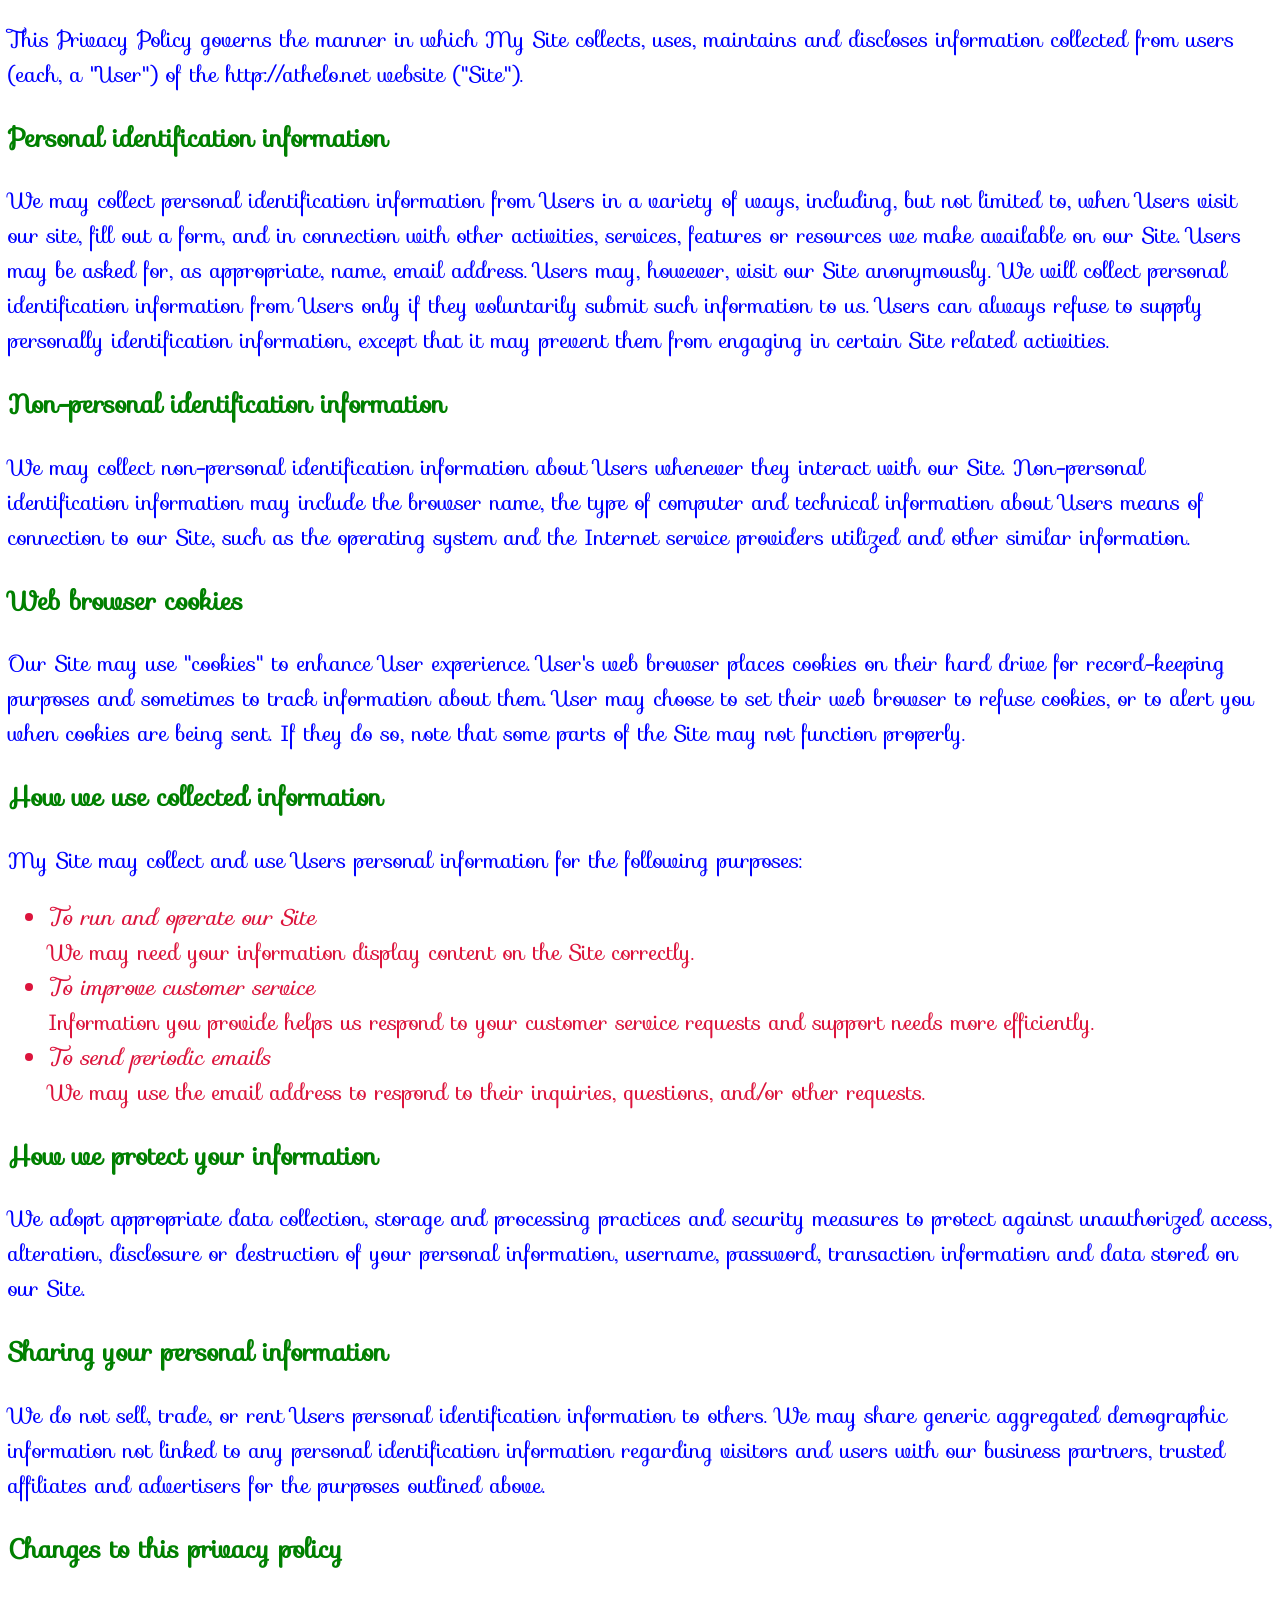
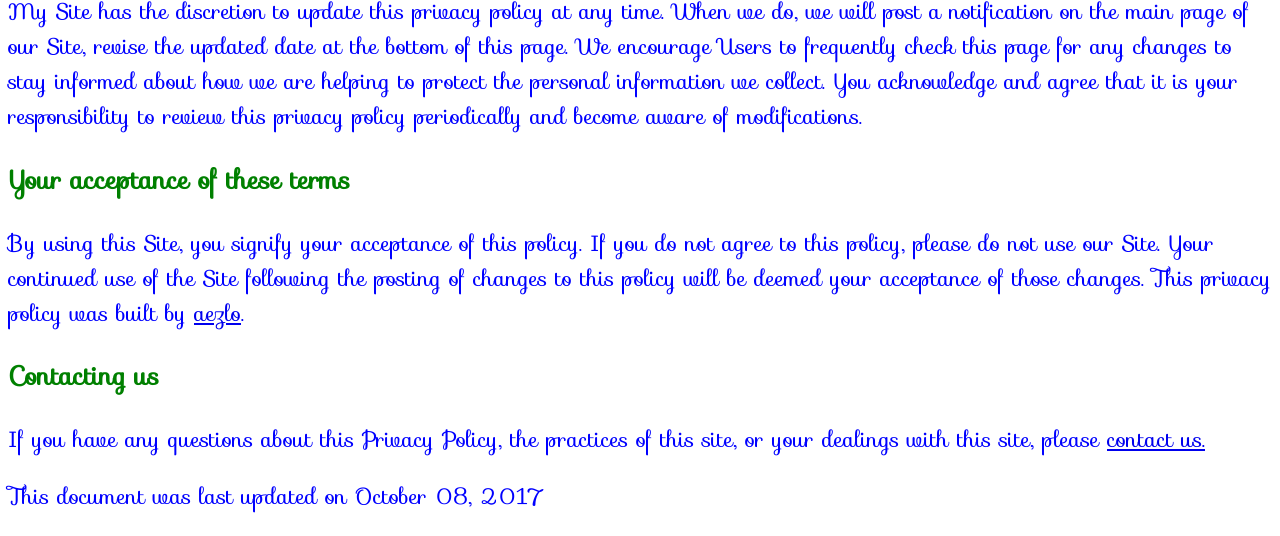
==== index.html @ 2857df49 "Update index.html" ====
<!Doctype html>
 <html>
  <meta charset="utf-8">
  <link href="https://fonts.googleapis.com/css?family=Sofia" rel="stylesheet">
  <link href="style.css" rel="stylesheet">
  <body>
   <p>This Privacy Policy governs the manner in which My Site collects, uses, maintains and discloses information collected from users (each, a "User") of the http://athelo.net website ("Site").</p>

<h3>Personal identification information</h3>
<p>We may collect personal identification information from Users in a variety of ways, including, but not limited to, when Users visit our site, fill out a form, and in connection with other activities, services, features or resources we make available on our Site. Users may be asked for, as appropriate, name, email address. Users may, however, visit our Site anonymously. We will collect personal identification information from Users only if they voluntarily submit such information to us. Users can always refuse to supply personally identification information, except that it may prevent them from engaging in certain Site related activities.</p>

<h3>Non-personal identification information</h3>
<p>We may collect non-personal identification information about Users whenever they interact with our Site. Non-personal identification information may include the browser name, the type of computer and technical information about Users means of connection to our Site, such as the operating system and the Internet service providers utilized and other similar information.</p>

<h3>Web browser cookies</h3>
<p>Our Site may use "cookies" to enhance User experience. User's web browser places cookies on their hard drive for record-keeping purposes and sometimes to track information about them. User may choose to set their web browser to refuse cookies, or to alert you when cookies are being sent. If they do so, note that some parts of the Site may not function properly.</p>

<h3>How we use collected information</h3>
<p>My Site may collect and use Users personal information for the following purposes:</p>
<ul>
  <li>
    <i>To run and operate our Site</i><br/>
    We may need your information display content on the Site correctly.
  </li>
  <li>
    <i>To improve customer service</i><br/>
    Information you provide helps us respond to your customer service requests and support needs more efficiently.
  </li>
  <li>
    <i>To send periodic emails</i><br/>
    We may use the email address to respond to their inquiries, questions, and/or other requests. 
  </li>
</ul>

<h3>How we protect your information</h3>
<p>We adopt appropriate data collection, storage and processing practices and security measures to protect against unauthorized access, alteration, disclosure or destruction of your personal information, username, password, transaction information and data stored on our Site.</p>

<h3>Sharing your personal information</h3>
<p>We do not sell, trade, or rent Users personal identification information to others. We may share generic aggregated demographic information not linked to any personal identification information regarding visitors and users with our business partners, trusted affiliates and advertisers for the purposes outlined above. </p>

<h3>Changes to this privacy policy</h3>
<p>My Site has the discretion to update this privacy policy at any time. When we do, we will post a notification on the main page of our Site, revise the updated date at the bottom of this page. We encourage Users to frequently check this page for any changes to stay informed about how we are helping to protect the personal information we collect. You acknowledge and agree that it is your responsibility to review this privacy policy periodically and become aware of modifications.</p>

<h3>Your acceptance of these terms</h3>
<p>By using this Site, you signify your acceptance of this policy. If you do not agree to this policy, please do not use our Site. Your continued use of the Site following the posting of changes to this policy will be deemed your acceptance of those changes. This privacy policy was built by <a href="http://athelo.net/" target="_blank">aezlo</a>.</p>

<h3>Contacting us</h3>
<p>If you have any questions about this Privacy Policy, the practices of this site, or your dealings with this site, please <a href="malito:aezlo@myself.com">contact us.</a></p>

<p>This document was last updated on October 08, 2017</p>
---- style.css ----
body {
 color: blue;
 font-family: "Sofia"; font-size: 22px;
}

h3 {
 color: green;
}

li {
 color: crimson;
}
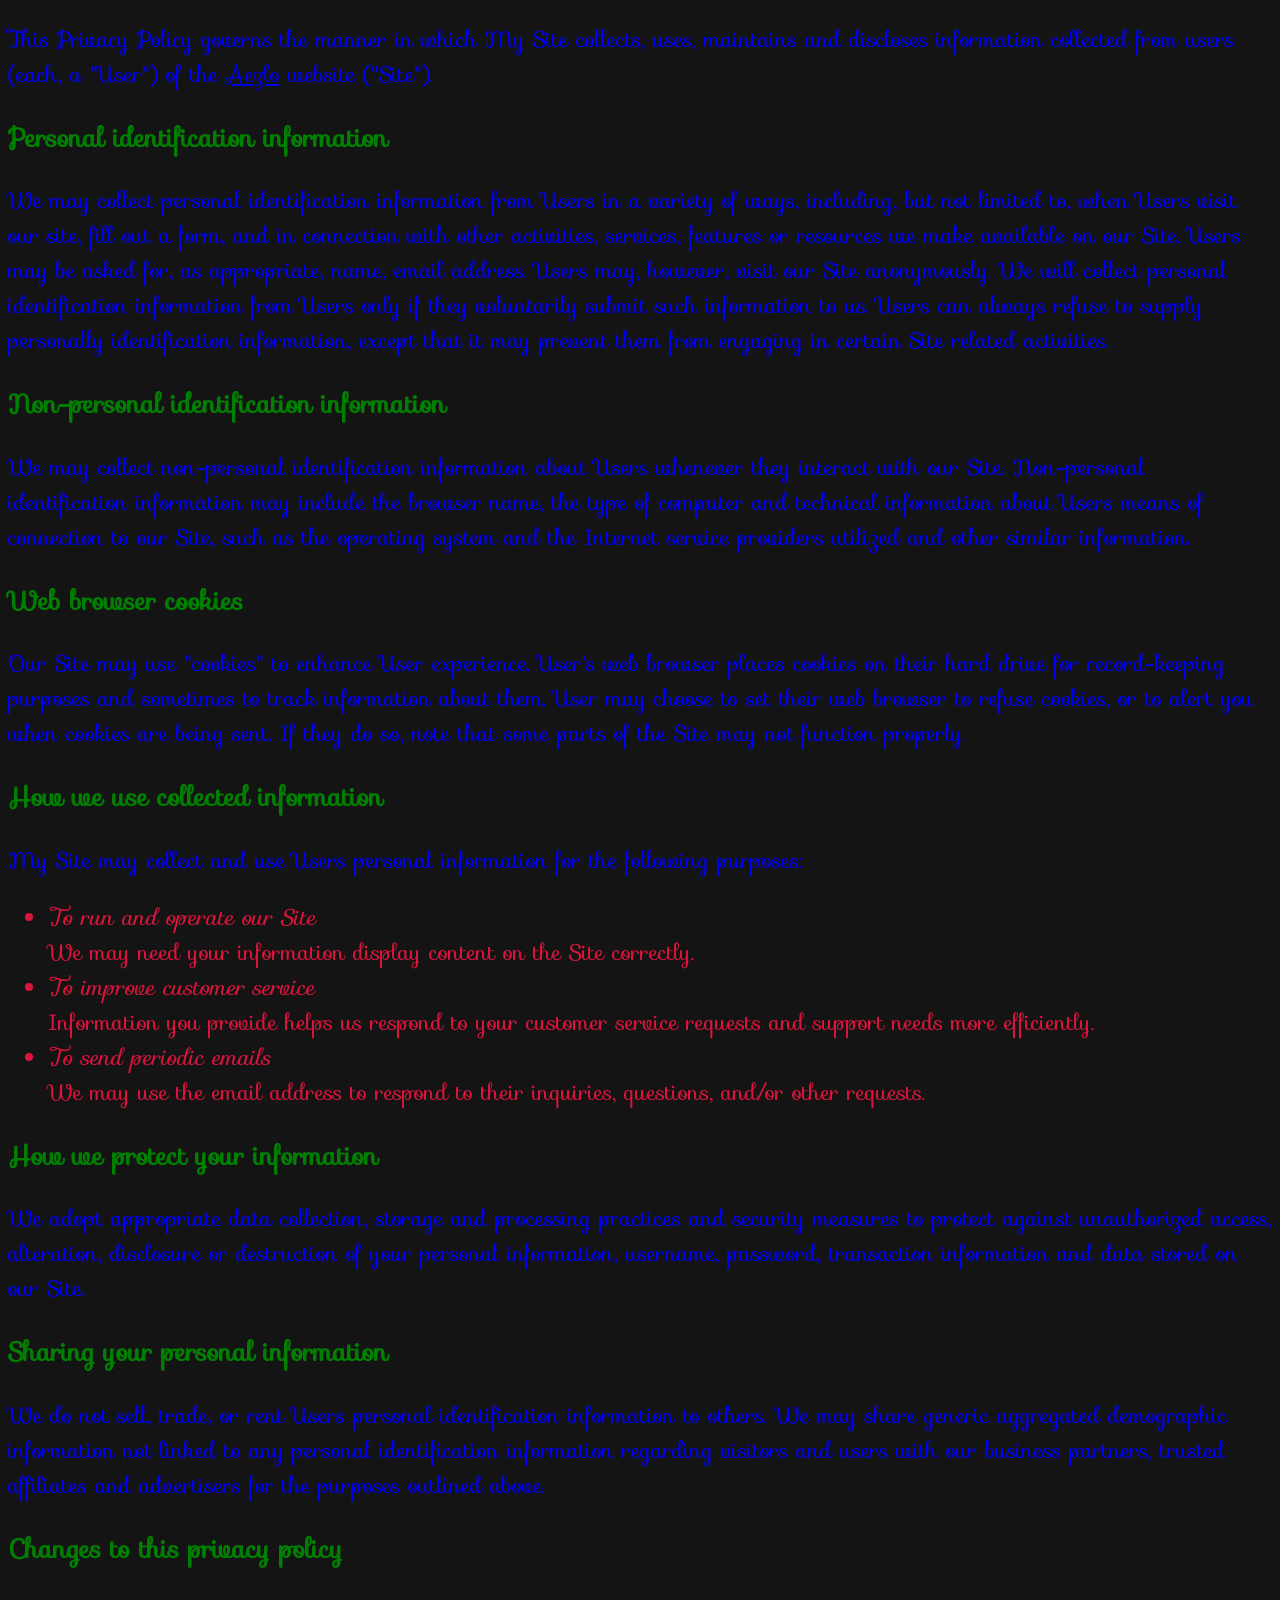
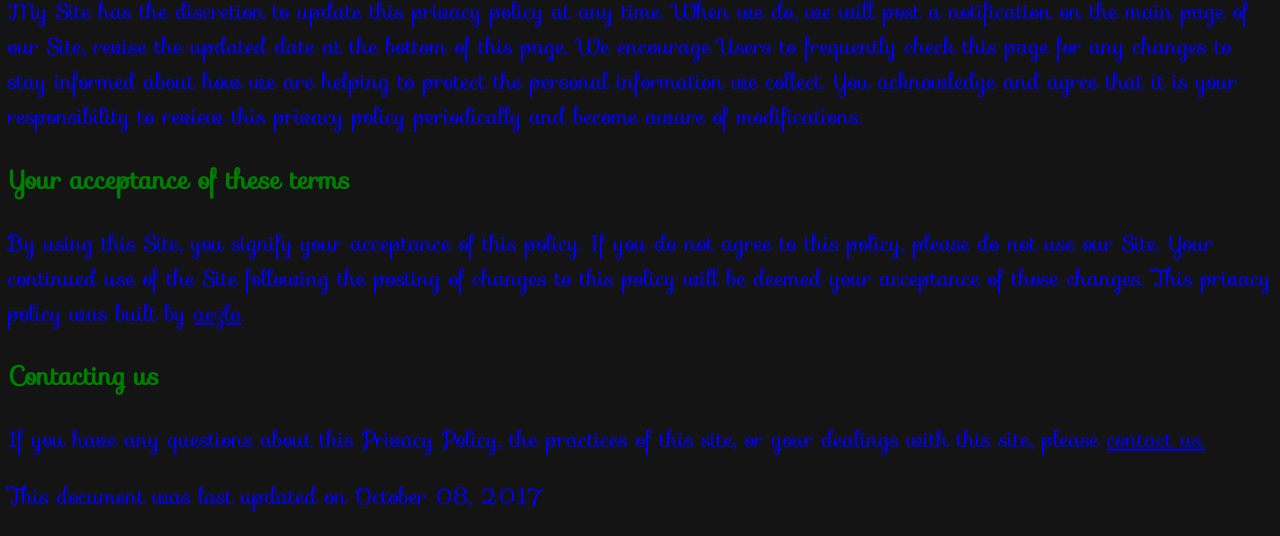
==== commit 7582a63c: "Update index.html" ====
--- a/index.html
+++ b/index.html
@@ -4,7 +4,7 @@
   <link href="https://fonts.googleapis.com/css?family=Sofia" rel="stylesheet">
   <link href="style.css" rel="stylesheet">
   <body>
-   <p>This Privacy Policy governs the manner in which My Site collects, uses, maintains and discloses information collected from users (each, a "User") of the http://athelo.net website ("Site").</p>
+   <p>This Privacy Policy governs the manner in which My Site collects, uses, maintains and discloses information collected from users (each, a "User") of the <a href="http://athelo.net">Aezlo</a> website ("Site").</p>
 
 <h3>Personal identification information</h3>
 <p>We may collect personal identification information from Users in a variety of ways, including, but not limited to, when Users visit our site, fill out a form, and in connection with other activities, services, features or resources we make available on our Site. Users may be asked for, as appropriate, name, email address. Users may, however, visit our Site anonymously. We will collect personal identification information from Users only if they voluntarily submit such information to us. Users can always refuse to supply personally identification information, except that it may prevent them from engaging in certain Site related activities.</p>
--- a/style.css
+++ b/style.css
@@ -1,6 +1,7 @@
 body {
  color: blue;
  font-family: "Sofia"; font-size: 22px;
+ background-color: #141414;
 }
 
 h3 {
@@ -10,3 +11,4 @@
 li {
  color: crimson;
 }
+
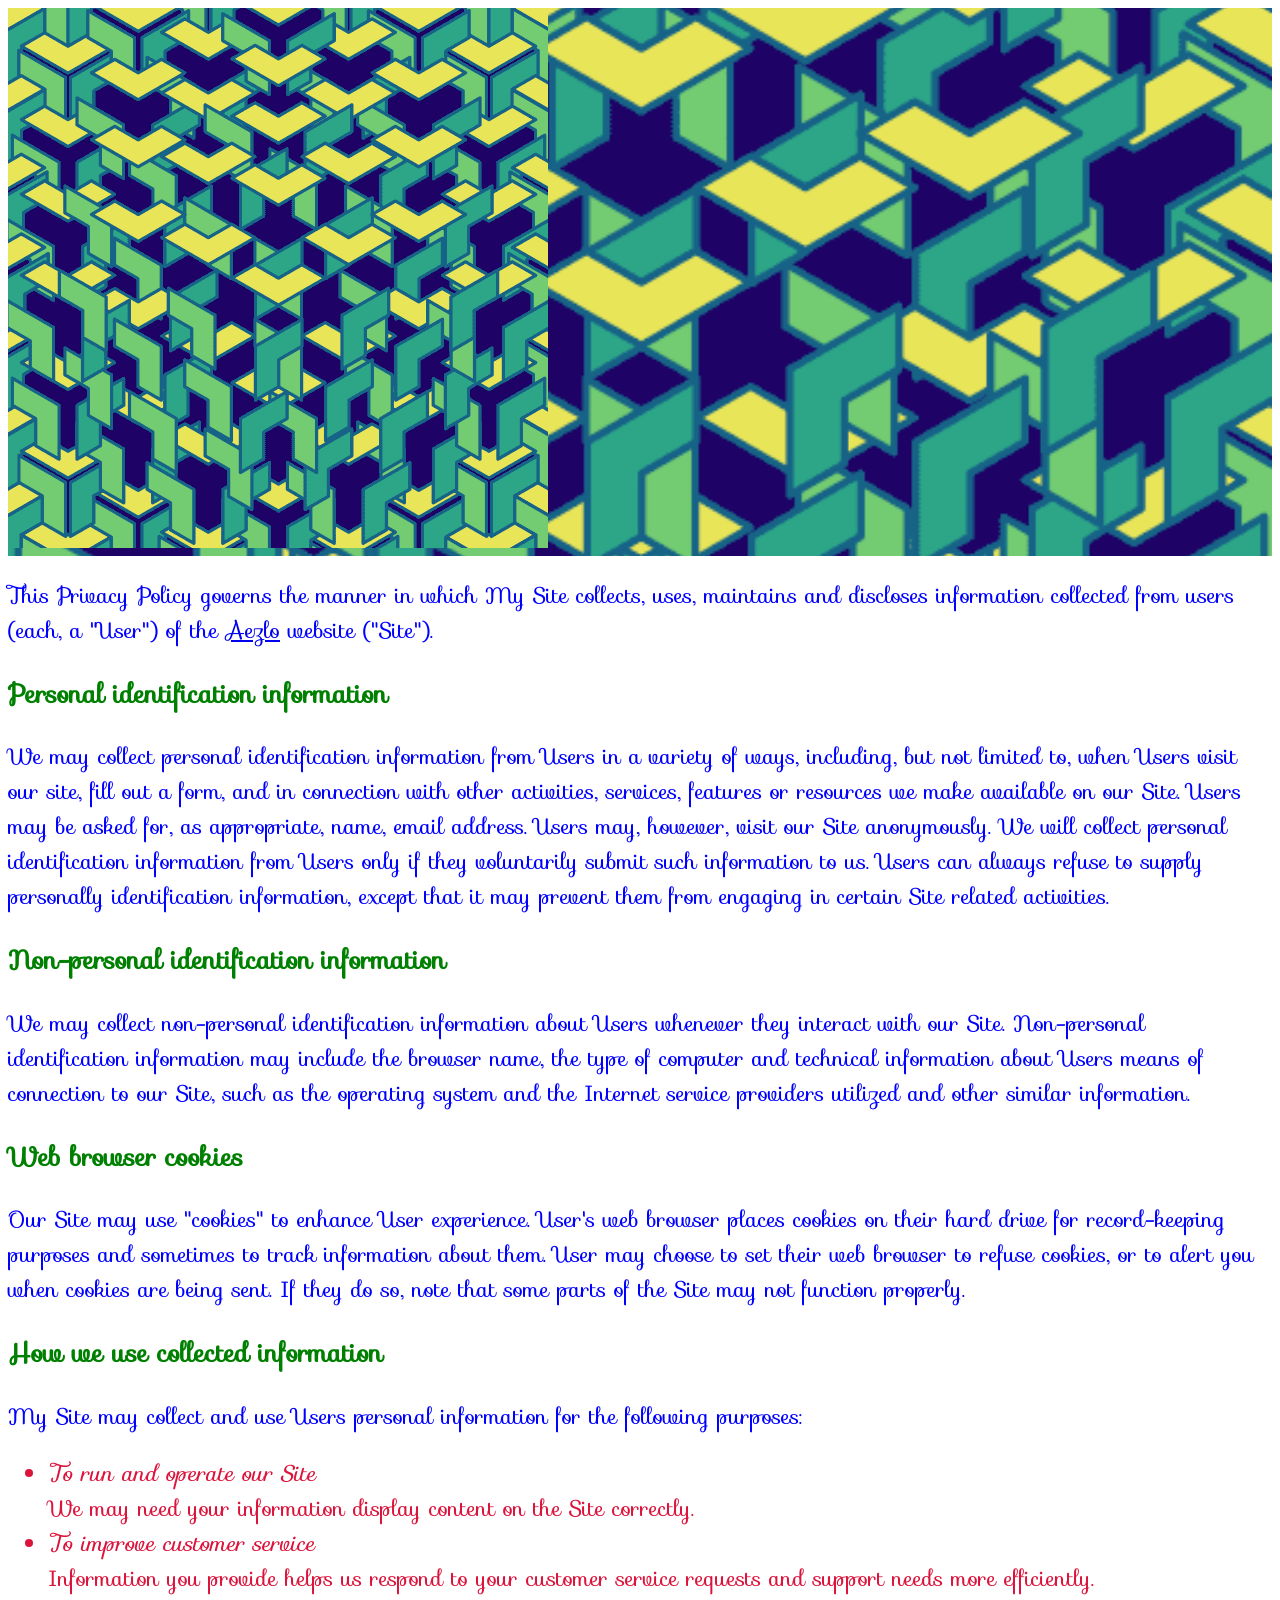
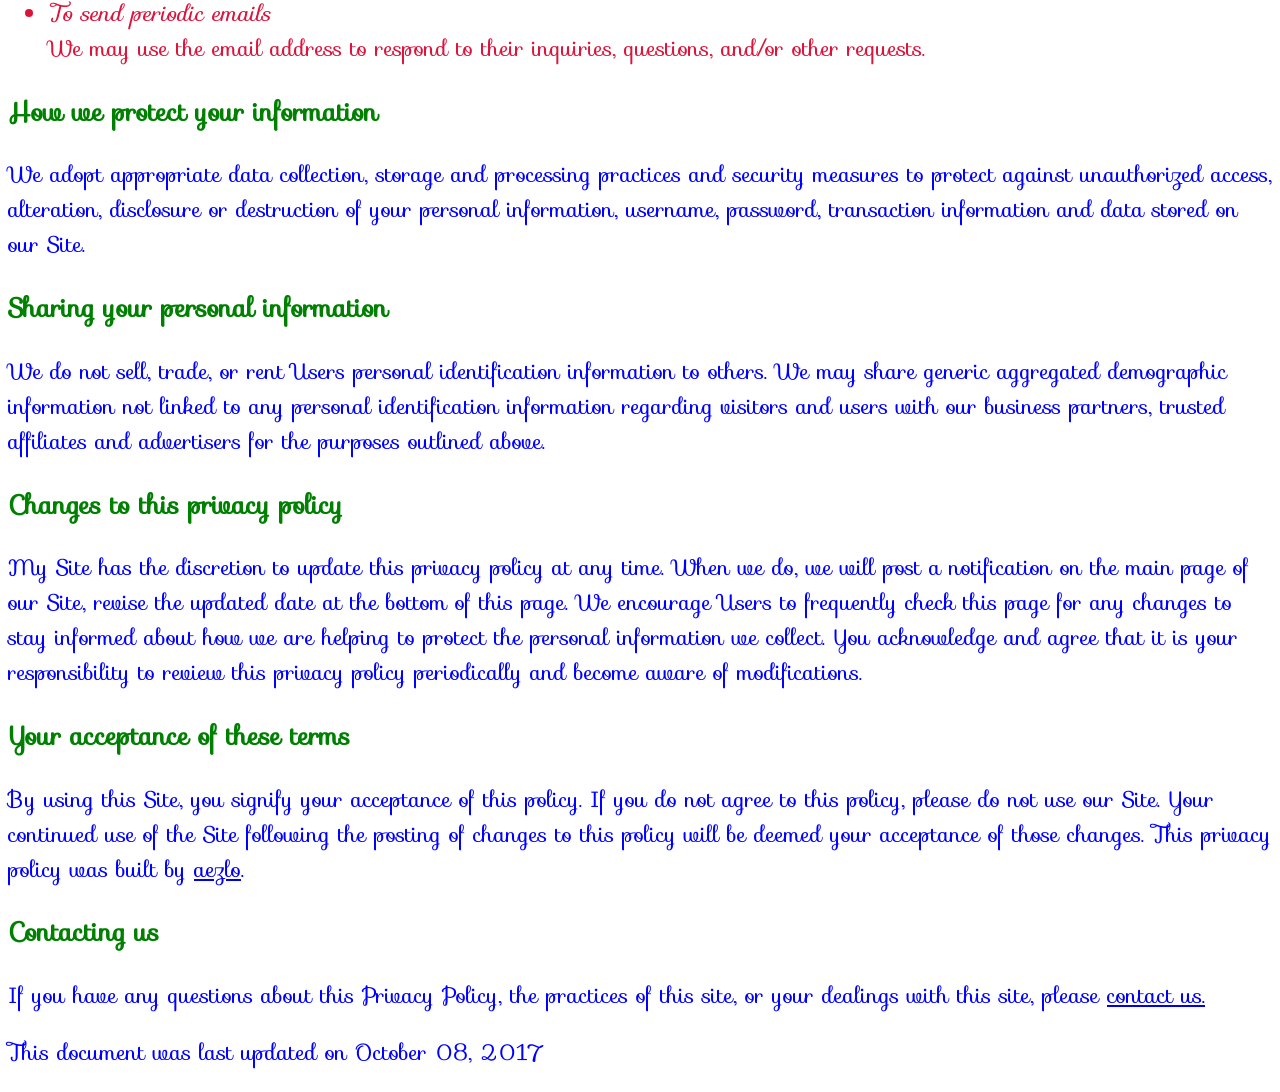
==== commit 3e5566d6: "Update index.html" ====
--- a/index.html
+++ b/index.html
@@ -4,6 +4,9 @@
   <link href="https://fonts.googleapis.com/css?family=Sofia" rel="stylesheet">
   <link href="style.css" rel="stylesheet">
   <body>
+   <div class="bgimg">
+    <img src="/img/pattern.gif" alt="pattern"></img>
+   </div>
    <p>This Privacy Policy governs the manner in which My Site collects, uses, maintains and discloses information collected from users (each, a "User") of the <a href="http://athelo.net">Aezlo</a> website ("Site").</p>
 
 <h3>Personal identification information</h3>
--- a/style.css
+++ b/style.css
@@ -1,7 +1,6 @@
 body {
  color: blue;
  font-family: "Sofia"; font-size: 22px;
- background-color: #141414;
 }
 
 h3 {
@@ -12,3 +11,13 @@
  color: crimson;
 }
 
+.bgimg {
+    background-image: url('/img/pattern.gif');
+    height: 100%;
+    background-position: center;
+    background-size: cover;
+    position: relative;
+    color: white;
+    font-family: "Courier New", Courier, monospace;
+    font-size: 25px;
+}
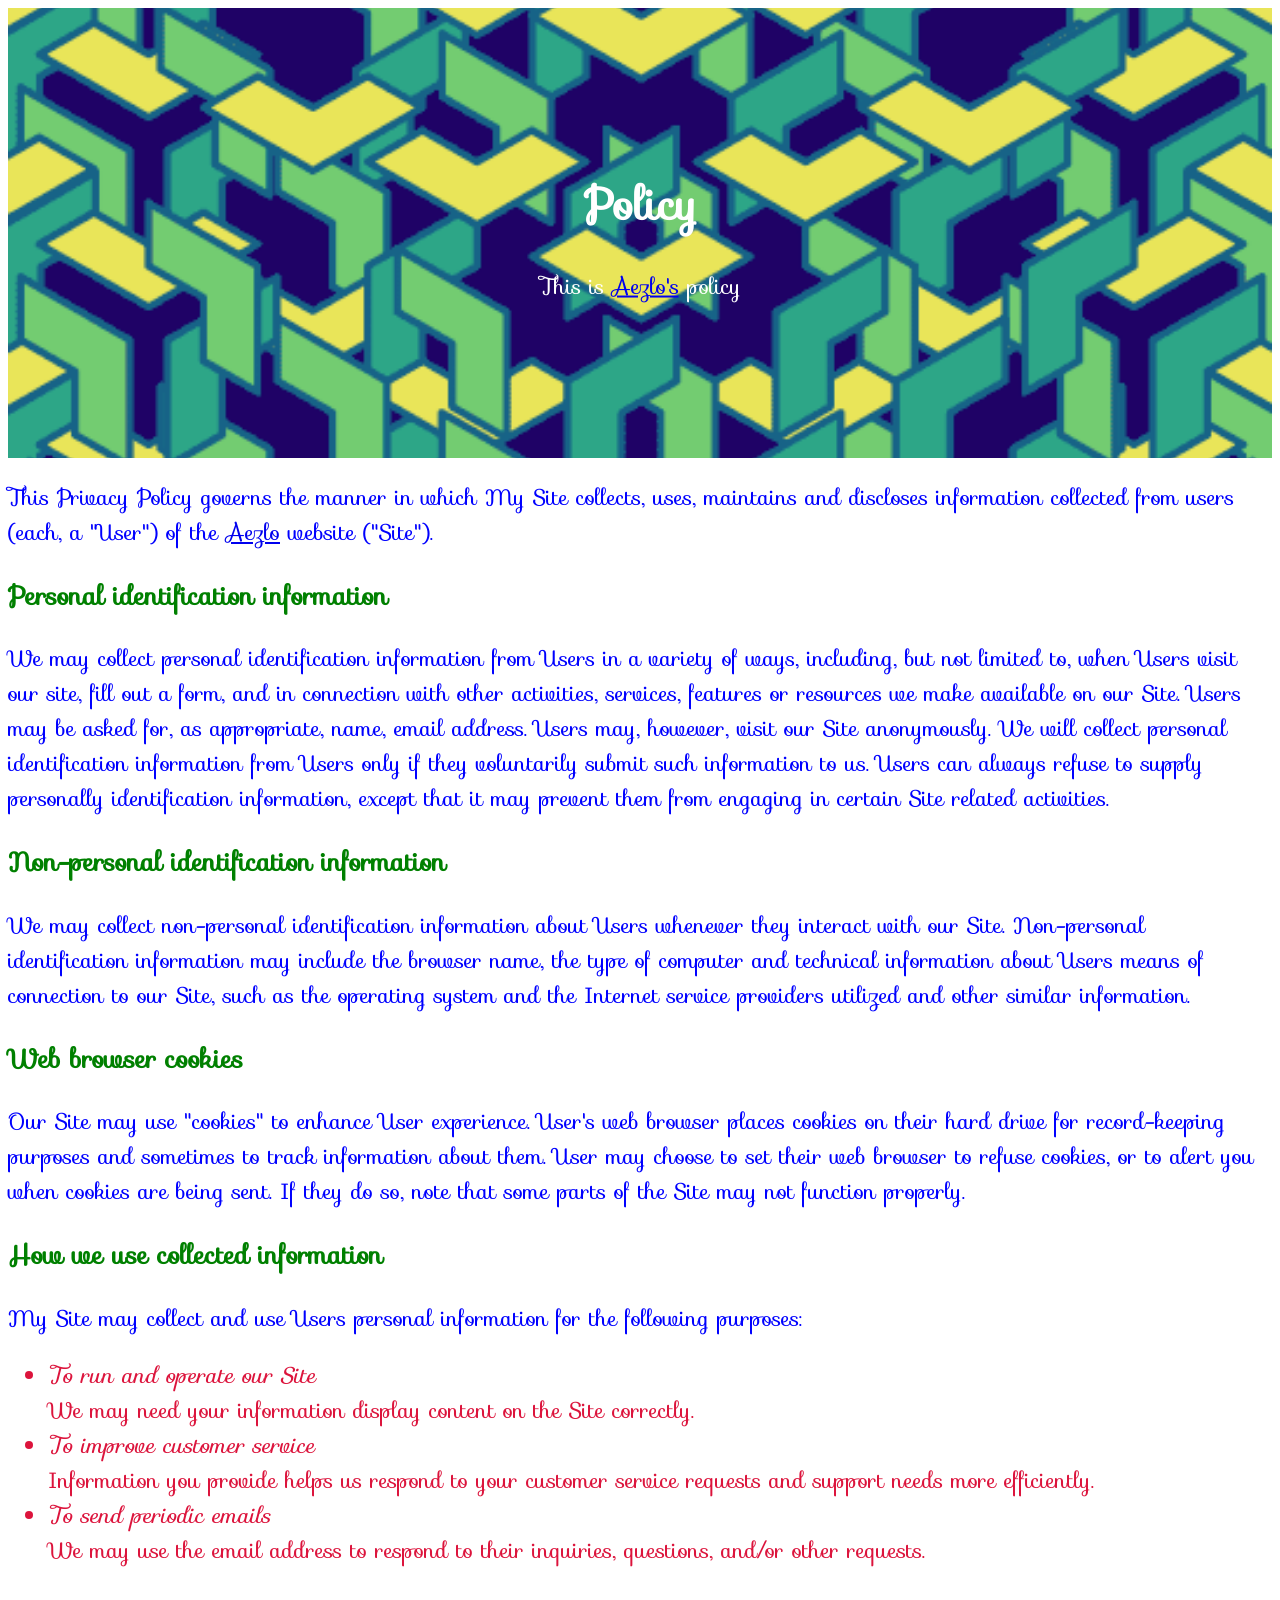
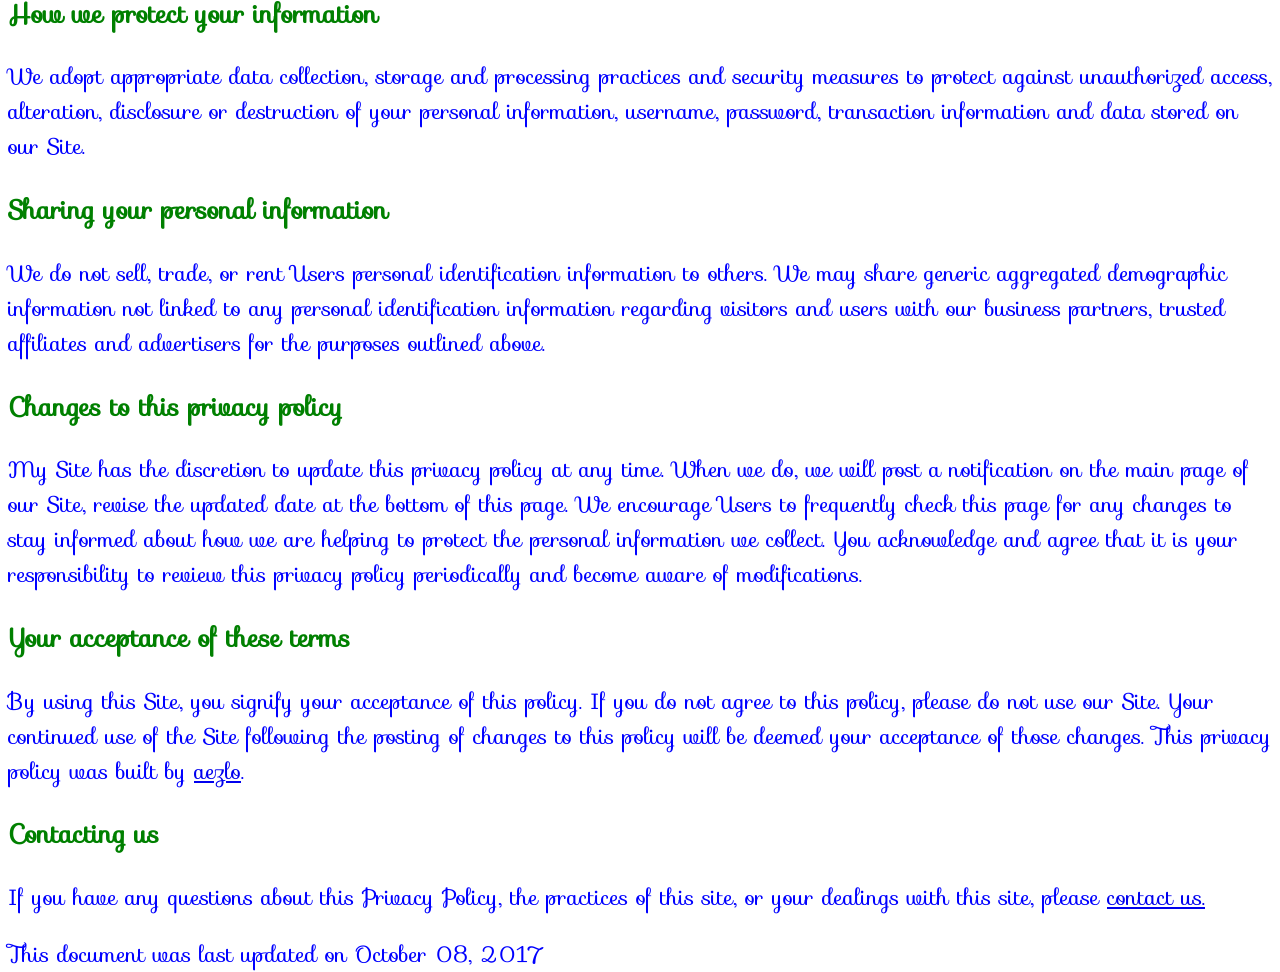
==== commit 573cdbb7: "Update index.html" ====
--- a/index.html
+++ b/index.html
@@ -4,9 +4,12 @@
   <link href="https://fonts.googleapis.com/css?family=Sofia" rel="stylesheet">
   <link href="style.css" rel="stylesheet">
   <body>
-   <div class="bgimg">
-    <img src="/img/pattern.gif" alt="pattern"></img>
-   </div>
+   <div class="hero-image">
+    <div class="hero-text">
+     <h1>Policy</h1>
+     <p>This is <a href="athelo.net">Aezlo's</a> policy</p>
+    </div>
+</div>
    <p>This Privacy Policy governs the manner in which My Site collects, uses, maintains and discloses information collected from users (each, a "User") of the <a href="http://athelo.net">Aezlo</a> website ("Site").</p>
 
 <h3>Personal identification information</h3>
--- a/style.css
+++ b/style.css
@@ -11,13 +11,31 @@
  color: crimson;
 }
 
-.bgimg {
-    background-image: url('/img/pattern.gif');
+body, html {
     height: 100%;
+}
+
+/* The hero image */
+.hero-image {
+    /* The image used */
+    background-image: url("img/pattern.gif");
+
+    /* Set a specific height */
+    height: 50%;
+
+    /* Position and center the image to scale nicely on all screens */
     background-position: center;
+    background-repeat: no-repeat;
     background-size: cover;
     position: relative;
+}
+
+/* Place text in the middle of the image */
+.hero-text {
+    text-align: center;
+    position: absolute;
+    top: 50%;
+    left: 50%;
+    transform: translate(-50%, -50%);
     color: white;
-    font-family: "Courier New", Courier, monospace;
-    font-size: 25px;
 }
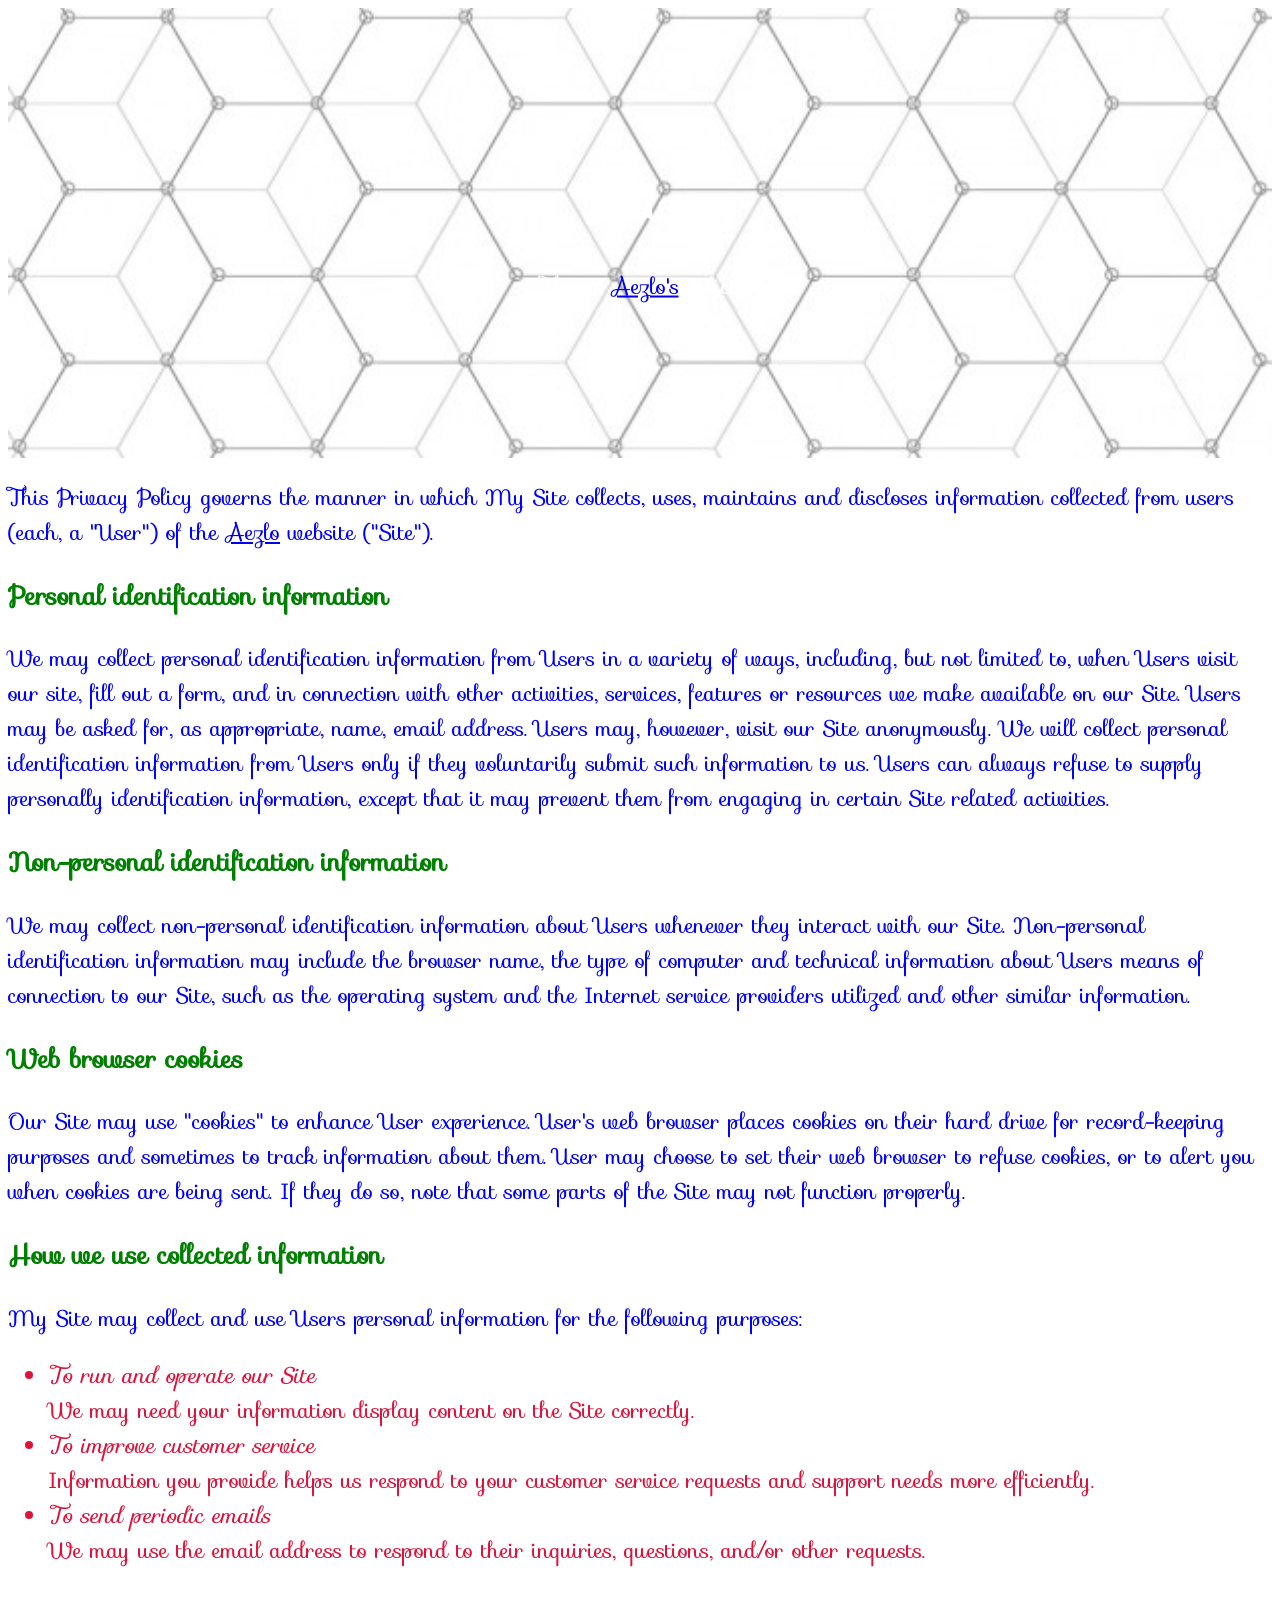
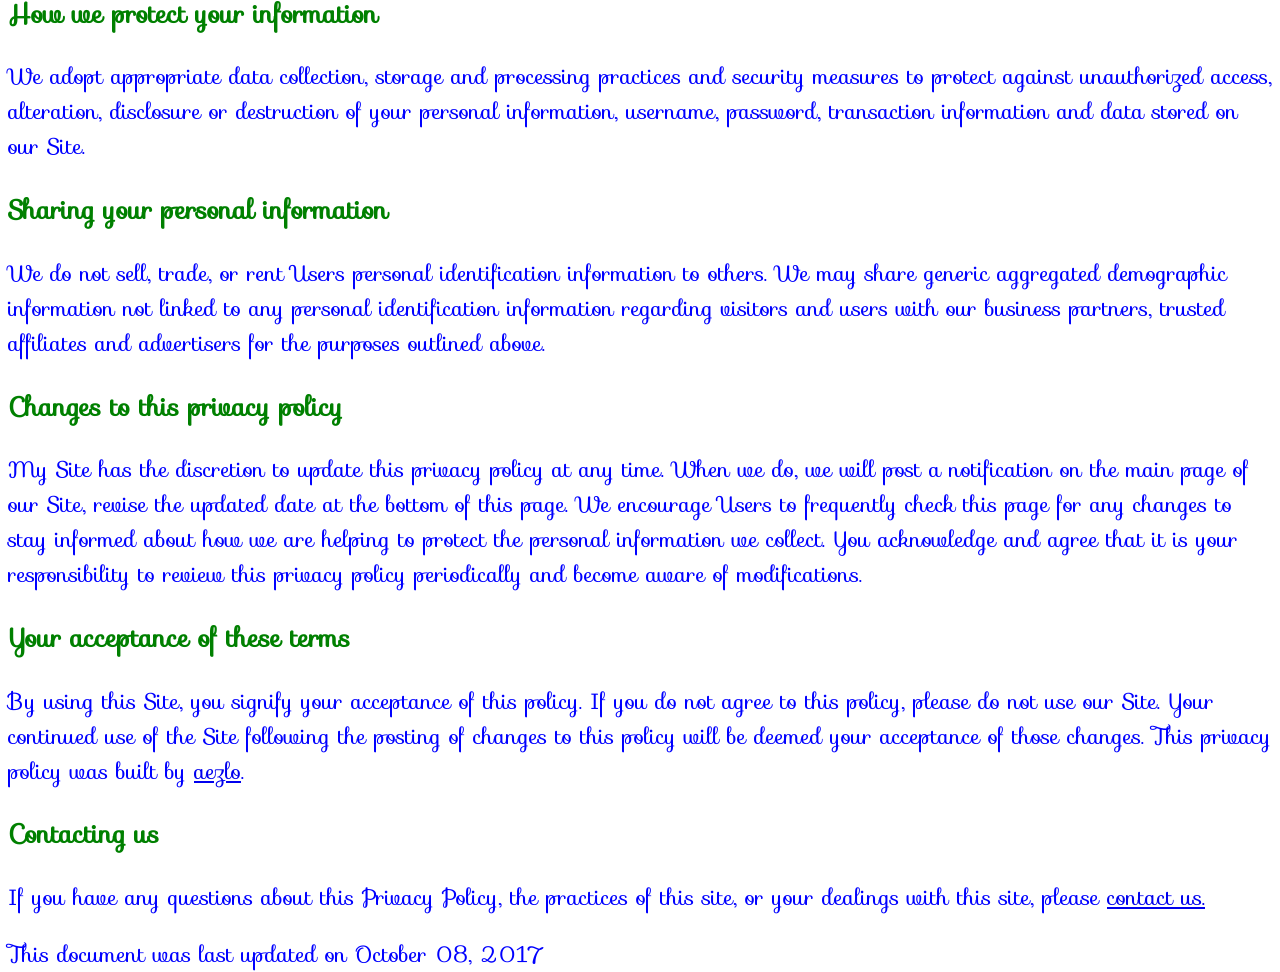
==== commit d5cc8811: "Update index.html" ====
--- a/index.html
+++ b/index.html
@@ -6,8 +6,8 @@
   <body>
    <div class="hero-image">
     <div class="hero-text">
-     <h1>Policy</h1>
-     <p>This is <a href="athelo.net">Aezlo's</a> policy</p>
+      <h1>Policy</h1>
+      <p>This is <a href="athelo.net">Aezlo's</a> policy</p>
     </div>
 </div>
    <p>This Privacy Policy governs the manner in which My Site collects, uses, maintains and discloses information collected from users (each, a "User") of the <a href="http://athelo.net">Aezlo</a> website ("Site").</p>
--- a/style.css
+++ b/style.css
@@ -18,7 +18,7 @@
 /* The hero image */
 .hero-image {
     /* The image used */
-    background-image: url("img/pattern.gif");
+    background-image: url("img/hexagonal.jpg");
 
     /* Set a specific height */
     height: 50%;
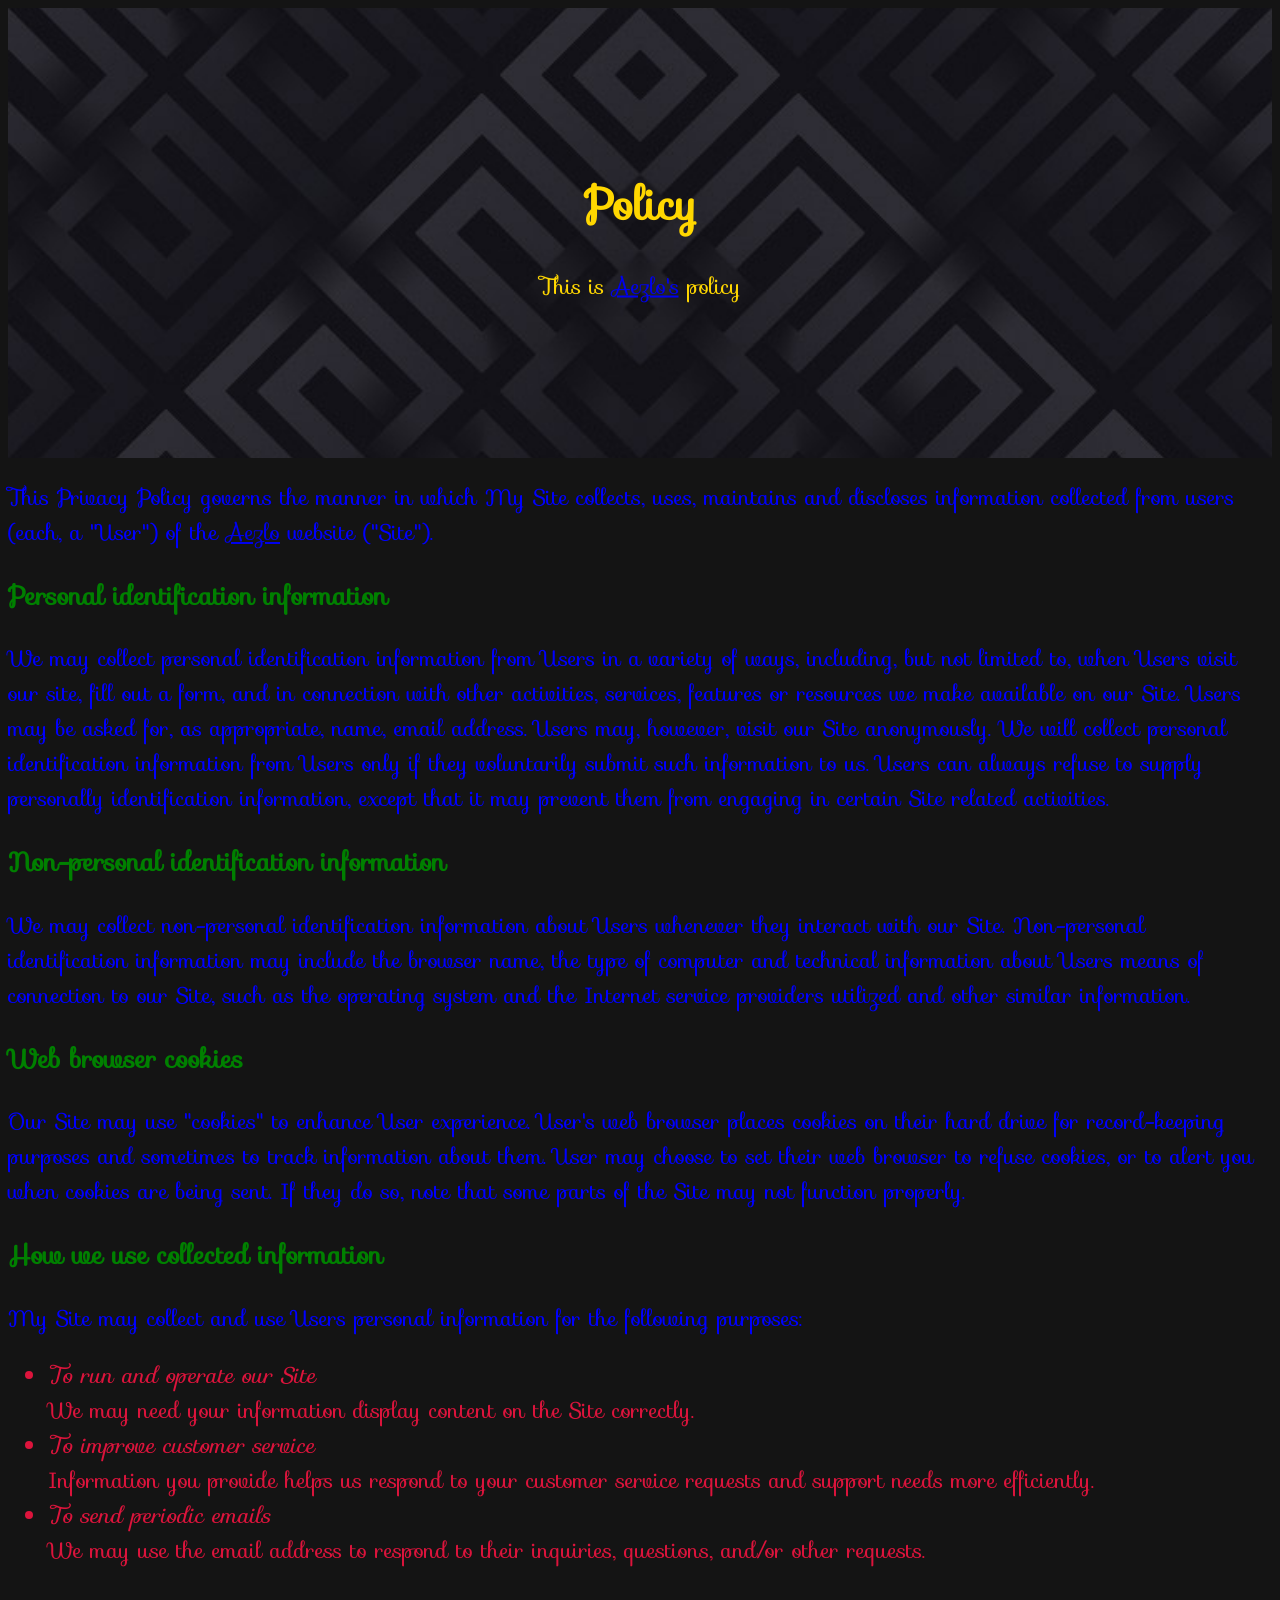
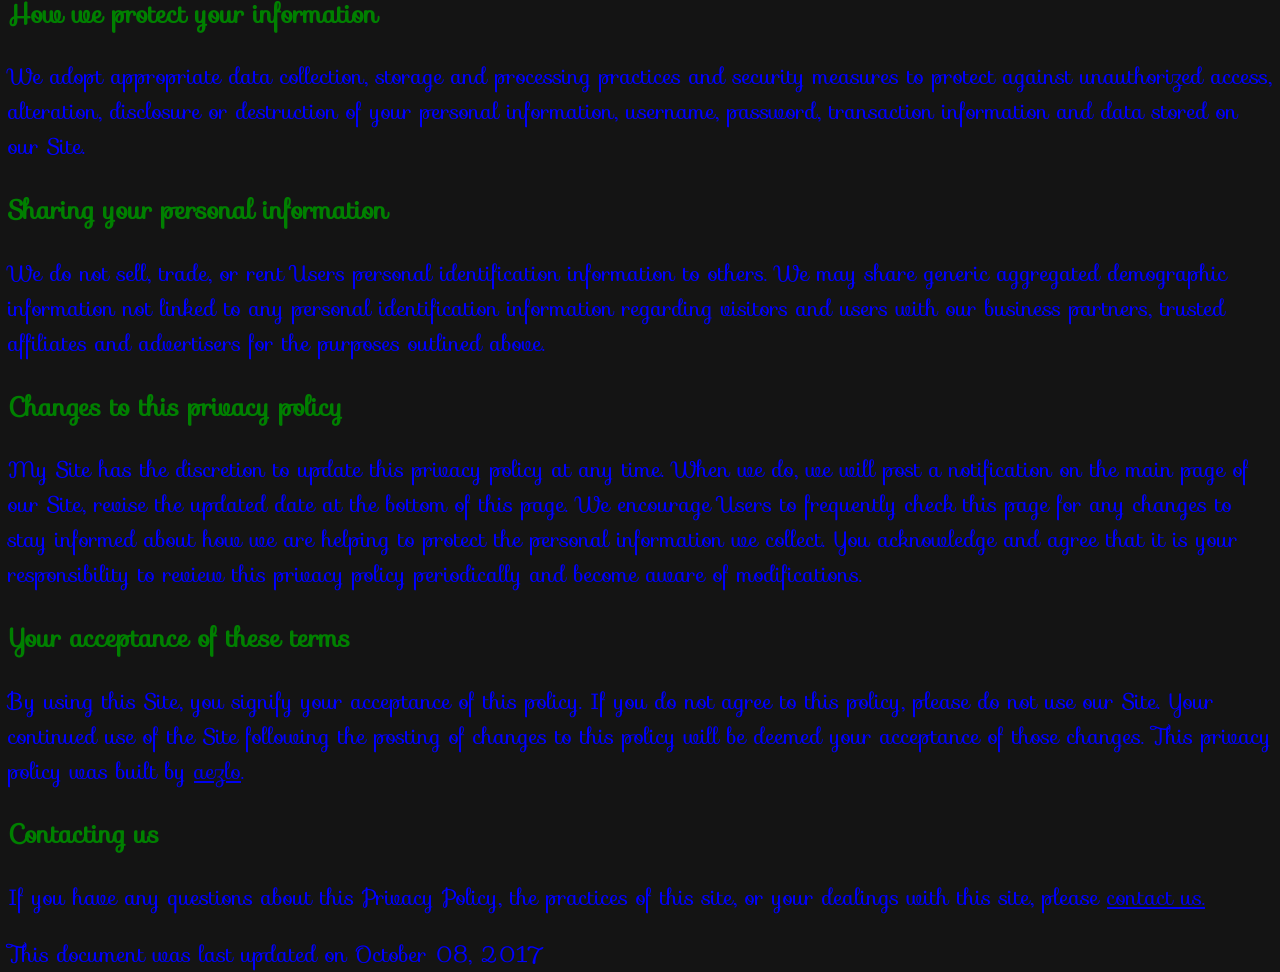
==== commit 8e757e9d: "Update index.html" ====
--- a/index.html
+++ b/index.html
@@ -7,7 +7,7 @@
    <div class="hero-image">
     <div class="hero-text">
       <h1>Policy</h1>
-      <p>This is <a href="athelo.net">Aezlo's</a> policy</p>
+      <p>This is <a href="http://athelo.net">Aezlo's</a> policy</p>
     </div>
 </div>
    <p>This Privacy Policy governs the manner in which My Site collects, uses, maintains and discloses information collected from users (each, a "User") of the <a href="http://athelo.net">Aezlo</a> website ("Site").</p>
--- a/style.css
+++ b/style.css
@@ -1,6 +1,7 @@
 body {
  color: blue;
  font-family: "Sofia"; font-size: 22px;
+ background-color: #141414;
 }
 
 h3 {
@@ -18,7 +19,7 @@
 /* The hero image */
 .hero-image {
     /* The image used */
-    background-image: url("img/hexagonal.jpg");
+    background-image: url("img/patern.jpg");
 
     /* Set a specific height */
     height: 50%;
@@ -37,5 +38,5 @@
     top: 50%;
     left: 50%;
     transform: translate(-50%, -50%);
-    color: white;
+    color: gold;
 }
